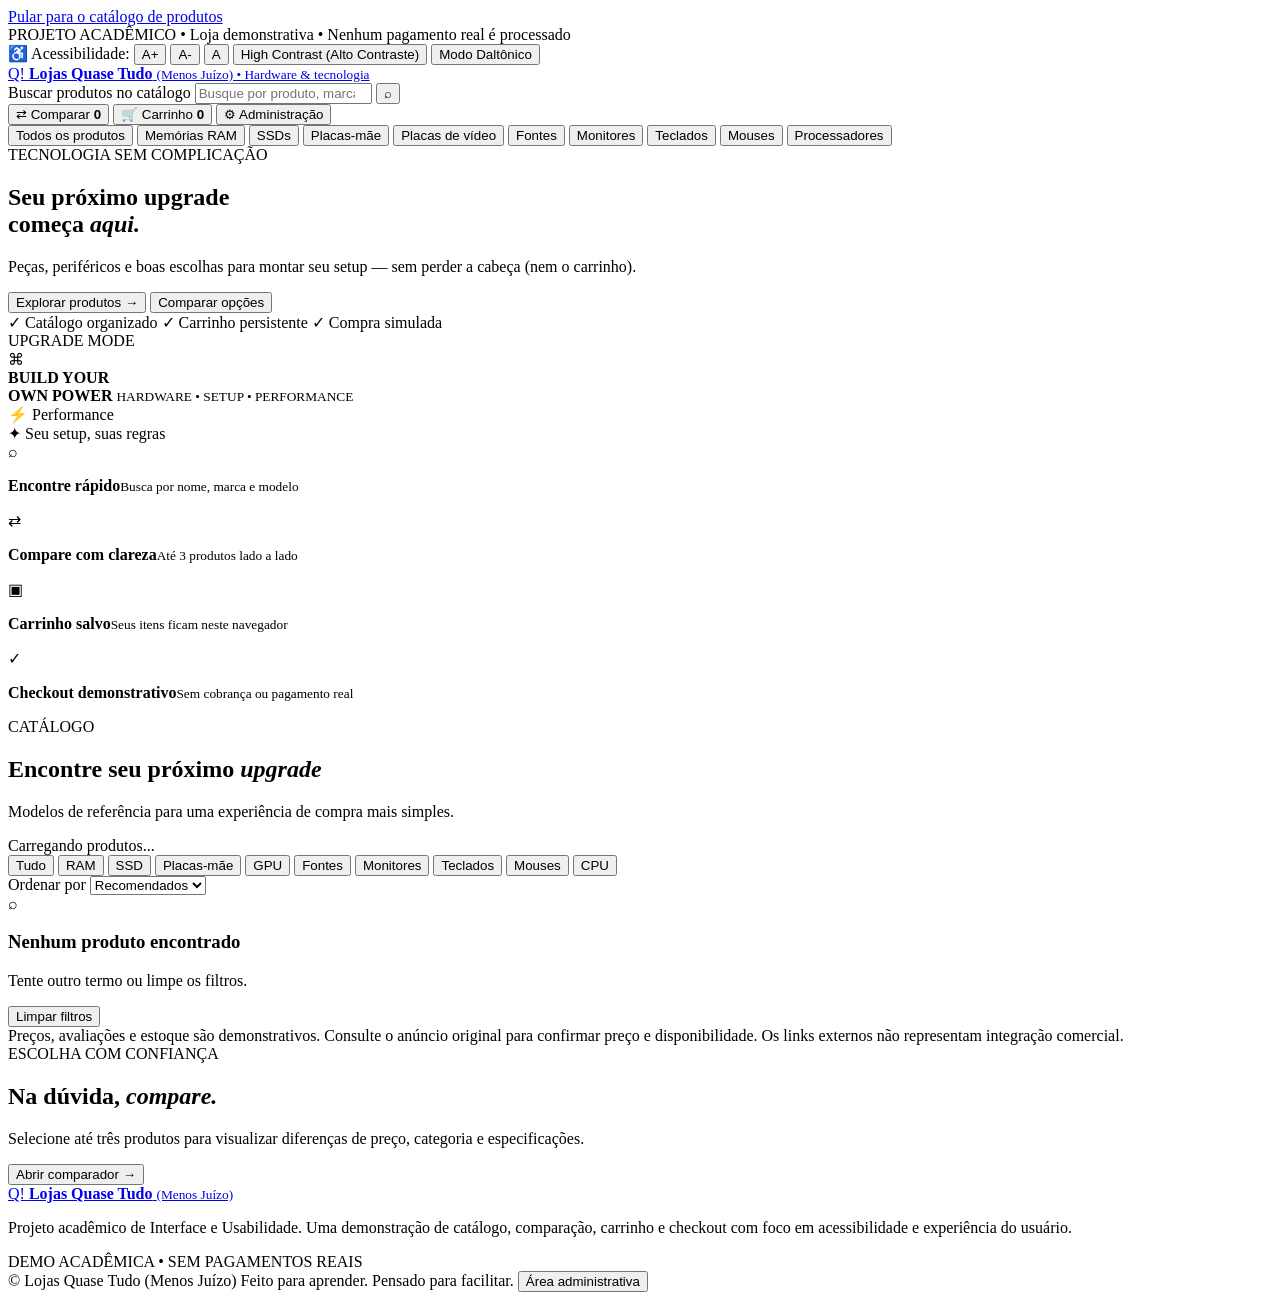
==== index.html @ 1f6689ed "Rename gemini-code-1793644669433.html to index.html" ====
<!DOCTYPE html>
<html lang="pt-BR">
<head>
  <meta charset="UTF-8">
  <meta name="viewport" content="width=device-width, initial-scale=1.0">
  <meta name="description" content="Loja acadêmica demonstrativa de componentes e acessórios de informática voltada para acessibilidade e usabilidade.">
  <title>Lojas Quase Tudo (Menos Juízo) — Hardware & Tecnologia</title>
  <link rel="stylesheet" href="style.css">
  <script src="script.js" defer></script>
</head>
<body>

  <!-- Atalho para navegação por teclado (WCAG 2.4.1) -->
  <a href="#catalogo" class="skip-link">Pular para o catálogo de produtos</a>

  <!-- Barra do Projeto Acadêmico -->
  <div class="notice-bar" role="region" aria-label="Aviso de projeto acadêmico">
    PROJETO ACADÊMICO • Loja demonstrativa • Nenhum pagamento real é processado
  </div>

  <!-- Painel/Barra de Ferramentas de Acessibilidade -->
  <aside class="accessibility-toolbar" aria-label="Ferramentas de Acessibilidade">
    <div class="a11y-container">
      <span class="a11y-title">♿ Acessibilidade:</span>
      <button type="button" id="btnIncreaseText" aria-label="Aumentar tamanho do texto">A+</button>
      <button type="button" id="btnDecreaseText" aria-label="Diminuir tamanho do texto">A-</button>
      <button type="button" id="btnResetText" aria-label="Restaurar tamanho do texto padrão">A</button>
      <button type="button" id="btnHighContrast" aria-pressed="false">High Contrast (Alto Contraste)</button>
      <button type="button" id="btnColorblind" aria-pressed="false">Modo Daltônico</button>
    </div>
  </aside>

  <!-- Cabeçalho Principal -->
  <header class="site-header">
    <a class="brand" href="#inicio" aria-label="Lojas Quase Tudo, página inicial">
      <span class="brand-mark" aria-hidden="true">Q!</span>
      <span class="brand-copy">
        <strong>Lojas Quase Tudo</strong>
        <small>(Menos Juízo) • Hardware & tecnologia</small>
      </span>
    </a>

    <!-- Formulário de Busca -->
    <form class="search-form" id="searchForm" role="search">
      <label class="sr-only" for="searchInput">Buscar produtos no catálogo</label>
      <input id="searchInput" type="search" placeholder="Busque por produto, marca ou modelo..." autocomplete="off">
      <button type="submit" aria-label="Realizar busca">
        <span aria-hidden="true">⌕</span>
      </button>
    </form>

    <!-- Ações Rápidas do Cabeçalho -->
    <div class="header-actions">
      <button class="header-link" id="compareOpen" type="button" aria-label="Abrir comparação de produtos">
        <span aria-hidden="true">⇄</span> 
        <span>Comparar</span>
        <b id="compareCount" aria-live="polite">0</b>
      </button>
      
      <button class="cart-open" id="cartOpen" type="button" aria-label="Abrir carrinho de compras">
        <span aria-hidden="true">🛒</span> 
        <span>Carrinho</span>
        <b id="cartCount" aria-live="polite">0</b>
      </button>

      <button class="admin-open" id="adminOpen" type="button" aria-label="Abrir painel de administração">
        <span aria-hidden="true">⚙</span> <span>Administração</span>
      </button>
    </div>
  </header>

  <!-- Navegação por Categorias -->
  <nav class="category-nav" aria-label="Categorias de produtos">
    <button class="nav-category active" data-category="Todas" aria-current="page">Todos os produtos</button>
    <button class="nav-category" data-category="Memórias RAM">Memórias RAM</button>
    <button class="nav-category" data-category="SSDs">SSDs</button>
    <button class="nav-category" data-category="Placas-mãe">Placas-mãe</button>
    <button class="nav-category" data-category="Placas de vídeo">Placas de vídeo</button>
    <button class="nav-category" data-category="Fontes">Fontes</button>
    <button class="nav-category" data-category="Monitores">Monitores</button>
    <button class="nav-category" data-category="Teclados">Teclados</button>
    <button class="nav-category" data-category="Mouses">Mouses</button>
    <button class="nav-category" data-category="Processadores">Processadores</button>
  </nav>

  <!-- Conteúdo Principal -->
  <main id="inicio">
    <section class="hero" aria-labelledby="heroTitle">
      <div class="hero-copy">
        <span class="eyebrow">TECNOLOGIA SEM COMPLICAÇÃO</span>
        <h1 id="heroTitle">Seu próximo upgrade<br>começa <em>aqui.</em></h1>
        <p>Peças, periféricos e boas escolhas para montar seu setup — sem perder a cabeça (nem o carrinho).</p>
        <div class="hero-buttons">
          <button class="button primary" id="shopNow">Explorar produtos <span aria-hidden="true">→</span></button>
          <button class="button ghost" id="heroCompare">Comparar opções</button>
        </div>
        <div class="hero-trust">
          <span>✓ Catálogo organizado</span>
          <span>✓ Carrinho persistente</span>
          <span>✓ Compra simulada</span>
        </div>
      </div>
      <div class="hero-art" aria-hidden="true">
        <div class="orb orb-one"></div>
        <div class="orb orb-two"></div>
        <div class="chip-card">
          <span class="chip-label">UPGRADE MODE</span>
          <div class="chip-symbol">⌘</div>
          <strong>BUILD YOUR<br>OWN POWER</strong>
          <small>HARDWARE • SETUP • PERFORMANCE</small>
        </div>
        <div class="floating-tag tag-top">⚡ Performance</div>
        <div class="floating-tag tag-bottom">✦ Seu setup, suas regras</div>
      </div>
    </section>

    <section class="benefits" aria-label="Benefícios da loja">
      <div>
        <span class="benefit-icon" aria-hidden="true">⌕</span>
        <p><strong>Encontre rápido</strong><small>Busca por nome, marca e modelo</small></p>
      </div>
      <div>
        <span class="benefit-icon" aria-hidden="true">⇄</span>
        <p><strong>Compare com clareza</strong><small>Até 3 produtos lado a lado</small></p>
      </div>
      <div>
        <span class="benefit-icon" aria-hidden="true">▣</span>
        <p><strong>Carrinho salvo</strong><small>Seus itens ficam neste navegador</small></p>
      </div>
      <div>
        <span class="benefit-icon" aria-hidden="true">✓</span>
        <p><strong>Checkout demonstrativo</strong><small>Sem cobrança ou pagamento real</small></p>
      </div>
    </section>

    <section class="shop-section" id="catalogo" aria-labelledby="catalogTitle">
      <div class="section-heading">
        <div>
          <span class="eyebrow">CATÁLOGO</span>
          <h2 id="catalogTitle">Encontre seu próximo <em>upgrade</em></h2>
          <p>Modelos de referência para uma experiência de compra mais simples.</p>
        </div>
        <div class="result-count" id="resultCount" aria-live="polite">Carregando produtos...</div>
      </div>

      <div class="shop-tools">
        <div class="filter-chips" id="filterChips" role="toolbar" aria-label="Filtros rápidos de categoria">
          <button class="filter-chip active" data-category="Todas">Tudo</button>
          <button class="filter-chip" data-category="Memórias RAM">RAM</button>
          <button class="filter-chip" data-category="SSDs">SSD</button>
          <button class="filter-chip" data-category="Placas-mãe">Placas-mãe</button>
          <button class="filter-chip" data-category="Placas de vídeo">GPU</button>
          <button class="filter-chip" data-category="Fontes">Fontes</button>
          <button class="filter-chip" data-category="Monitores">Monitores</button>
          <button class="filter-chip" data-category="Teclados">Teclados</button>
          <button class="filter-chip" data-category="Mouses">Mouses</button>
          <button class="filter-chip" data-category="Processadores">CPU</button>
        </div>

        <div class="sort-wrap">
          <label for="sortSelect">Ordenar por</label>
          <select id="sortSelect">
            <option value="featured">Recomendados</option>
            <option value="price-asc">Menor preço</option>
            <option value="price-desc">Maior preço</option>
            <option value="name-asc">Nome A–Z</option>
          </select>
        </div>
      </div>

      <div class="active-filter-line" id="activeFilterLine" aria-live="polite"></div>
      <div class="product-grid" id="productGrid" aria-label="Lista de produtos"></div>

      <div class="empty-state hidden" id="emptyState" aria-live="polite">
        <span aria-hidden="true">⌕</span>
        <h3>Nenhum produto encontrado</h3>
        <p>Tente outro termo ou limpe os filtros.</p>
        <button class="button primary" id="clearFilters">Limpar filtros</button>
      </div>

      <div class="catalog-note" role="note">
        Preços, avaliações e estoque são demonstrativos. Consulte o anúncio original para confirmar preço e disponibilidade. Os links externos não representam integração comercial.
      </div>
    </section>

    <section class="compare-strip" aria-labelledby="compareStripTitle">
      <div>
        <span class="eyebrow">ESCOLHA COM CONFIANÇA</span>
        <h2 id="compareStripTitle">Na dúvida, <em>compare.</em></h2>
        <p>Selecione até três produtos para visualizar diferenças de preço, categoria e especificações.</p>
      </div>
      <button class="button light" id="compareOpenBottom">Abrir comparador <span aria-hidden="true">→</span></button>
    </section>
  </main>

  <!-- Rodapé -->
  <footer class="site-footer">
    <div class="footer-main">
      <a class="brand footer-brand" href="#inicio" aria-label="Voltar ao início">
        <span class="brand-mark" aria-hidden="true">Q!</span>
        <span class="brand-copy">
          <strong>Lojas Quase Tudo</strong>
          <small>(Menos Juízo)</small>
        </span>
      </a>
      <p>Projeto acadêmico de Interface e Usabilidade. Uma demonstração de catálogo, comparação, carrinho e checkout com foco em acessibilidade e experiência do usuário.</p>
      <div class="footer-pill">DEMO ACADÊMICA • SEM PAGAMENTOS REAIS</div>
    </div>
    <div class="footer-bottom">
      <span>© <span id="year"></span> Lojas Quase Tudo (Menos Juízo)</span>
      <span>Feito para aprender. Pensado para facilitar.</span>
      <button id="footerAdmin" type="button">Área administrativa</button>
    </div>
  </footer>

  <!-- Modal / Drawer: Carrinho de Compras -->
  <div class="overlay" id="overlay" hidden></div>
  <aside class="drawer" id="cartDrawer" aria-labelledby="cartTitle" aria-modal="true" role="dialog" hidden>
    <div class="drawer-head">
      <div>
        <span class="eyebrow">SEU PEDIDO</span>
        <h2 id="cartTitle">Meu carrinho <span id="cartTitleCount">(0)</span></h2>
      </div>
      <button class="icon-button" data-close aria-label="Fechar carrinho">×</button>
    </div>
    <div class="drawer-body" id="cartItems" tabindex="0"></div>
    <div class="cart-coupon">
      <label for="couponInput">Cupom de desconto</label>
      <div class="coupon-row">
        <input id="couponInput" placeholder="Digite seu cupom" autocomplete="off">
        <button id="applyCoupon" class="button outline" type="button">Aplicar</button>
      </div>
      <p id="couponMessage" class="field-message" aria-live="polite"></p>
    </div>
    <div class="cart-summary" id="cartSummary"></div>
    <button class="button primary checkout-start" id="checkoutStart" type="button">Continuar para entrega <span aria-hidden="true">→</span></button>
    <p class="secure-note">🔒 Checkout acadêmico simulado. Nenhuma cobrança será feita.</p>
  </aside>

  <!-- Modais Diversos -->
  <section class="modal" id="productModal" role="dialog" aria-modal="true" aria-labelledby="productModalTitle" hidden>
    <div class="modal-head">
      <span class="eyebrow" id="productModalTitle">DETALHES DO PRODUTO</span>
      <button class="icon-button" data-close aria-label="Fechar modal de produto">×</button>
    </div>
    <div id="productModalContent"></div>
  </section>

  <section class="modal compare-modal" id="compareModal" role="dialog" aria-modal="true" aria-labelledby="compareTitle" hidden>
    <div class="modal-head">
      <div>
        <span class="eyebrow">DECISÃO INTELIGENTE</span>
        <h2 id="compareTitle">Comparar produtos</h2>
      </div>
      <button class="icon-button" data-close aria-label="Fechar comparador">×</button>
    </div>
    <div id="compareContent"></div>
  </section>

  <!-- Modal: Checkout -->
  <section class="modal checkout-modal" id="checkoutModal" role="dialog" aria-modal="true" aria-labelledby="checkoutTitle" hidden>
    <div class="modal-head">
      <div>
        <span class="eyebrow">ÚLTIMO PASSO</span>
        <h2 id="checkoutTitle">Finalizar pedido</h2>
        <p>Preencha os dados para gerar um pedido demonstrativo.</p>
      </div>
      <button class="icon-button" data-close aria-label="Fechar checkout">×</button>
    </div>
    <div class="simulation-alert" role="alert">
      <span aria-hidden="true">ℹ️</span> 
      <div>
        <strong>Simulação acadêmica</strong>
        <p>Não informe dados bancários reais. Cartão, PIX e boleto são apenas opções ilustrativas; não haverá cobrança.</p>
      </div>
    </div>
    <form id="checkoutForm" novalidate>
      <div class="form-grid">
        <div class="field full">
          <label for="customerName">Nome completo *</label>
          <input id="customerName" name="customerName" required minlength="3" autocomplete="name">
          <small class="field-error" data-error="customerName" aria-live="polite"></small>
        </div>
        <div class="field">
          <label for="customerEmail">E-mail *</label>
          <input id="customerEmail" name="customerEmail" type="email" required autocomplete="email">
          <small class="field-error" data-error="customerEmail" aria-live="polite"></small>
        </div>
        <div class="field">
          <label for="customerPhone">Telefone (opcional)</label>
          <input id="customerPhone" name="customerPhone" type="tel" autocomplete="tel" placeholder="(00) 00000-0000">
        </div>
        <div class="field full">
          <label for="customerAddress">Endereço de entrega *</label>
          <input id="customerAddress" name="customerAddress" required minlength="5" autocomplete="street-address" placeholder="Rua, número, bairro e cidade">
          <small class="field-error" data-error="customerAddress" aria-live="polite"></small>
        </div>
        <div class="field">
          <label for="customerCep">CEP (opcional)</label>
          <input id="customerCep" name="customerCep" inputmode="numeric" placeholder="00000-000">
        </div>
        <div class="field">
          <label for="paymentMethod">Forma demonstrativa *</label>
          <select id="paymentMethod" name="paymentMethod" required>
            <option value="PIX simulado">PIX simulado</option>
            <option value="Cartão de teste">Cartão de teste (sem número de cartão)</option>
            <option value="Boleto demonstrativo">Boleto demonstrativo</option>
          </select>
        </div>
      </div>
      <div class="checkout-review" id="checkoutReview"></div>
      <p class="form-global-error" id="checkoutGlobalError" aria-live="polite"></p>
      <div class="form-actions">
        <button class="button outline" type="button" id="backToCart">Voltar ao carrinho</button>
        <button class="button primary" type="submit" id="confirmOrder">Confirmar pedido simulado <span aria-hidden="true">→</span></button>
      </div>
    </form>
  </section>

  <!-- Modais Sucesso e Admin -->
  <section class="modal success-modal" id="successModal" role="dialog" aria-modal="true" aria-labelledby="successTitle" hidden>
    <div id="successContent"></div>
  </section>

  <section class="modal admin-modal" id="adminModal" role="dialog" aria-modal="true" aria-labelledby="adminTitle" hidden>
    <div class="modal-head">
      <div>
        <span class="eyebrow">FERRAMENTAS DA DEMONSTRAÇÃO</span>
        <h2 id="adminTitle">Painel administrativo</h2>
      </div>
      <button class="icon-button" data-close aria-label="Fechar painel administrativo">×</button>
    </div>
    <div id="adminLogin">
      <div class="simulation-alert" role="alert">
        <span aria-hidden="true">⚠️</span> 
        <div>
          <strong>Acesso demonstrativo</strong>
          <p>Esta senha é pública no código e não protege dados em um servidor.</p>
        </div>
      </div>
      <form id="adminLoginForm">
        <div class="field">
          <label for="adminPassword">Senha demonstrativa</label>
          <input id="adminPassword" type="password" autocomplete="off" required>
          <small class="field-error" id="adminLoginError" aria-live="polite"></small>
        </div>
        <button class="button primary" type="submit">Entrar no painel</button>
        <p class="muted">Senha para a apresentação: <code>admin123</code></p>
      </form>
    </div>
    <div id="adminDashboard" hidden>
      <div class="admin-tabs" role="tablist">
        <button class="admin-tab active" data-admin-tab="products" role="tab" aria-selected="true">Produtos e estoque</button>
        <button class="admin-tab" data-admin-tab="orders" role="tab" aria-selected="false">Pedidos</button>
        <button class="admin-tab" data-admin-tab="editor" role="tab" aria-selected="false">Cadastrar produto</button>
      </div>
      <div id="adminProducts" class="admin-pane" role="tabpanel"></div>
      <div id="adminOrders" class="admin-pane" role="tabpanel" hidden></div>
      <div id="adminEditor" class="admin-pane" role="tabpanel" hidden>
        <form id="productForm">
          <input type="hidden" id="editProductId">
          <div class="form-grid">
            <div class="field full">
              <label for="editName">Nome do produto *</label>
              <input id="editName" required minlength="3">
            </div>
            <div class="field">
              <label for="editCategory">Categoria *</label>
              <select id="editCategory" required></select>
            </div>
            <div class="field">
              <label for="editPrice">Preço (R$) *</label>
              <input id="editPrice" type="number" min="0.01" step="0.01" required>
            </div>
            <div class="field">
              <label for="editStock">Estoque *</label>
              <input id="editStock" type="number" min="0" step="1" required>
            </div>
            <div class="field">
              <label for="editBrand">Marca</label>
              <input id="editBrand">
            </div>
            <div class="field full">
              <label for="editImage">URL da imagem (opcional)</label>
              <input id="editImage" type="url" placeholder="https://...">
            </div>
            <div class="field full">
              <label for="editDescription">Descrição *</label>
              <textarea id="editDescription" required rows="3"></textarea>
            </div>
            <div class="field full">
              <label for="editSpecs">Especificações (separadas por vírgula)</label>
              <input id="editSpecs" placeholder="Ex.: DDR4, 16 GB, 3200 MHz">
            </div>
            <div class="field full">
              <label for="editStoreUrl">Link do anúncio original (opcional)</label>
              <input id="editStoreUrl" type="url" placeholder="https://...">
            </div>
          </div>
          <p class="field-error" id="productFormError" aria-live="polite"></p>
          <div class="form-actions">
            <button type="button" class="button outline" id="cancelProductEdit">Limpar</button>
            <button type="submit" class="button primary">Salvar produto</button>
          </div>
        </form>
      </div>
      <div class="admin-footer-actions">
        <button id="resetDemo" class="button danger-outline" type="button">Restaurar dados demonstrativos</button>
        <button id="adminLogout" class="button outline" type="button">Sair do painel</button>
      </div>
    </div>
  </section>

  <!-- Região para mensagens flutuantes (Toasts) -->
  <div class="toast-region" id="toastRegion" aria-live="polite" aria-atomic="true"></div>

</body>
</html>
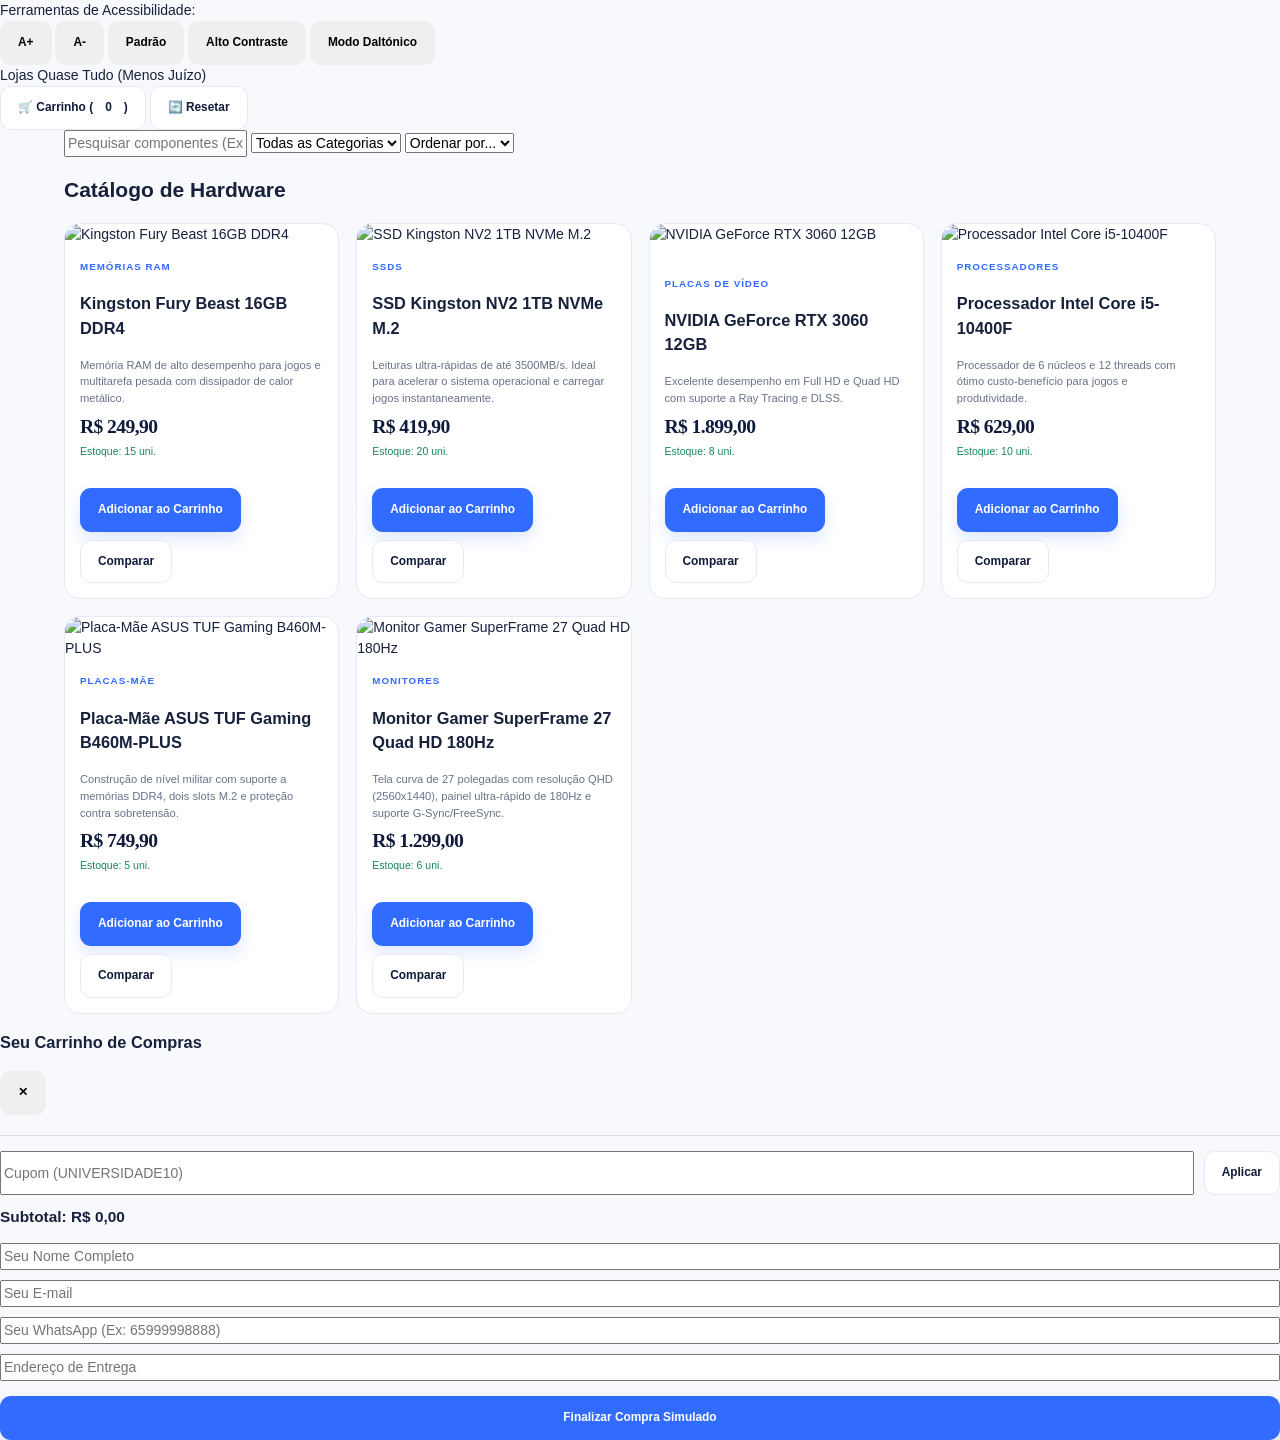
==== commit 23c154ff: "Update index.html" ====
--- a/index.html
+++ b/index.html
@@ -3,416 +3,117 @@
 <head>
   <meta charset="UTF-8">
   <meta name="viewport" content="width=device-width, initial-scale=1.0">
-  <meta name="description" content="Loja acadêmica demonstrativa de componentes e acessórios de informática voltada para acessibilidade e usabilidade.">
-  <title>Lojas Quase Tudo (Menos Juízo) — Hardware & Tecnologia</title>
+  <title>Lojas Quase Tudo - E-commerce de Hardware</title>
   <link rel="stylesheet" href="style.css">
-  <script src="script.js" defer></script>
 </head>
 <body>
 
-  <!-- Atalho para navegação por teclado (WCAG 2.4.1) -->
-  <a href="#catalogo" class="skip-link">Pular para o catálogo de produtos</a>
-
-  <!-- Barra do Projeto Acadêmico -->
-  <div class="notice-bar" role="region" aria-label="Aviso de projeto acadêmico">
-    PROJETO ACADÊMICO • Loja demonstrativa • Nenhum pagamento real é processado
-  </div>
-
-  <!-- Painel/Barra de Ferramentas de Acessibilidade -->
-  <aside class="accessibility-toolbar" aria-label="Ferramentas de Acessibilidade">
-    <div class="a11y-container">
-      <span class="a11y-title">♿ Acessibilidade:</span>
-      <button type="button" id="btnIncreaseText" aria-label="Aumentar tamanho do texto">A+</button>
-      <button type="button" id="btnDecreaseText" aria-label="Diminuir tamanho do texto">A-</button>
-      <button type="button" id="btnResetText" aria-label="Restaurar tamanho do texto padrão">A</button>
-      <button type="button" id="btnHighContrast" aria-pressed="false">High Contrast (Alto Contraste)</button>
-      <button type="button" id="btnColorblind" aria-pressed="false">Modo Daltônico</button>
-    </div>
-  </aside>
-
-  <!-- Cabeçalho Principal -->
-  <header class="site-header">
-    <a class="brand" href="#inicio" aria-label="Lojas Quase Tudo, página inicial">
-      <span class="brand-mark" aria-hidden="true">Q!</span>
-      <span class="brand-copy">
-        <strong>Lojas Quase Tudo</strong>
-        <small>(Menos Juízo) • Hardware & tecnologia</small>
-      </span>
-    </a>
-
-    <!-- Formulário de Busca -->
-    <form class="search-form" id="searchForm" role="search">
-      <label class="sr-only" for="searchInput">Buscar produtos no catálogo</label>
-      <input id="searchInput" type="search" placeholder="Busque por produto, marca ou modelo..." autocomplete="off">
-      <button type="submit" aria-label="Realizar busca">
-        <span aria-hidden="true">⌕</span>
-      </button>
-    </form>
-
-    <!-- Ações Rápidas do Cabeçalho -->
-    <div class="header-actions">
-      <button class="header-link" id="compareOpen" type="button" aria-label="Abrir comparação de produtos">
-        <span aria-hidden="true">⇄</span> 
-        <span>Comparar</span>
-        <b id="compareCount" aria-live="polite">0</b>
-      </button>
-      
-      <button class="cart-open" id="cartOpen" type="button" aria-label="Abrir carrinho de compras">
-        <span aria-hidden="true">🛒</span> 
-        <span>Carrinho</span>
-        <b id="cartCount" aria-live="polite">0</b>
-      </button>
-
-      <button class="admin-open" id="adminOpen" type="button" aria-label="Abrir painel de administração">
-        <span aria-hidden="true">⚙</span> <span>Administração</span>
-      </button>
+  <!-- BARRA DE ACESSIBILIDADE -->
+  <header class="accessibility-bar">
+    <div class="container accessibility-content">
+      <span>Ferramentas de Acessibilidade:</span>
+      <div class="accessibility-buttons">
+        <button id="btnFontIncrease" class="button small" aria-label="Aumentar Fonte">A+</button>
+        <button id="btnFontDecrease" class="button small" aria-label="Diminuir Fonte">A-</button>
+        <button id="btnFontReset" class="button small" aria-label="Restaurar Fonte">Padrão</button>
+        <button id="btnContrast" class="button small">Alto Contraste</button>
+        <button id="btnColorblind" class="button small">Modo Daltónico</button>
+      </div>
     </div>
   </header>
 
-  <!-- Navegação por Categorias -->
-  <nav class="category-nav" aria-label="Categorias de produtos">
-    <button class="nav-category active" data-category="Todas" aria-current="page">Todos os produtos</button>
-    <button class="nav-category" data-category="Memórias RAM">Memórias RAM</button>
-    <button class="nav-category" data-category="SSDs">SSDs</button>
-    <button class="nav-category" data-category="Placas-mãe">Placas-mãe</button>
-    <button class="nav-category" data-category="Placas de vídeo">Placas de vídeo</button>
-    <button class="nav-category" data-category="Fontes">Fontes</button>
-    <button class="nav-category" data-category="Monitores">Monitores</button>
-    <button class="nav-category" data-category="Teclados">Teclados</button>
-    <button class="nav-category" data-category="Mouses">Mouses</button>
-    <button class="nav-category" data-category="Processadores">Processadores</button>
+  <!-- NAVBAR PRINCIPAL -->
+  <nav class="navbar">
+    <div class="container nav-container">
+      <a href="#" class="logo">Lojas Quase Tudo (Menos Juízo)</a>
+      <div class="nav-actions">
+        <button class="button outline" onclick="LQT.openCart()">
+          🛒 Carrinho (<span id="cartBadge">0</span>)
+        </button>
+        <button class="button outline" onclick="LQT.resetDemo()" title="Restaurar dados originais">
+          🔄 Resetar
+        </button>
+      </div>
+    </div>
   </nav>
 
-  <!-- Conteúdo Principal -->
-  <main id="inicio">
-    <section class="hero" aria-labelledby="heroTitle">
-      <div class="hero-copy">
-        <span class="eyebrow">TECNOLOGIA SEM COMPLICAÇÃO</span>
-        <h1 id="heroTitle">Seu próximo upgrade<br>começa <em>aqui.</em></h1>
-        <p>Peças, periféricos e boas escolhas para montar seu setup — sem perder a cabeça (nem o carrinho).</p>
-        <div class="hero-buttons">
-          <button class="button primary" id="shopNow">Explorar produtos <span aria-hidden="true">→</span></button>
-          <button class="button ghost" id="heroCompare">Comparar opções</button>
-        </div>
-        <div class="hero-trust">
-          <span>✓ Catálogo organizado</span>
-          <span>✓ Carrinho persistente</span>
-          <span>✓ Compra simulada</span>
-        </div>
-      </div>
-      <div class="hero-art" aria-hidden="true">
-        <div class="orb orb-one"></div>
-        <div class="orb orb-two"></div>
-        <div class="chip-card">
-          <span class="chip-label">UPGRADE MODE</span>
-          <div class="chip-symbol">⌘</div>
-          <strong>BUILD YOUR<br>OWN POWER</strong>
-          <small>HARDWARE • SETUP • PERFORMANCE</small>
-        </div>
-        <div class="floating-tag tag-top">⚡ Performance</div>
-        <div class="floating-tag tag-bottom">✦ Seu setup, suas regras</div>
+  <!-- CONTEÚDO PRINCIPAL -->
+  <main class="container main-content">
+    
+    <!-- BARRA DE FILTROS E BUSCA -->
+    <section class="filters-section">
+      <input type="text" id="searchInput" placeholder="Pesquisar componentes (Ex: Memória, SSD, Placa)..." class="search-input">
+      
+      <select id="categoryFilter" class="select-input">
+        <option value="">Todas as Categorias</option>
+        <option value="Memórias RAM">Memórias RAM</option>
+        <option value="SSDs">SSDs</option>
+        <option value="Placas de Vídeo">Placas de Vídeo</option>
+        <option value="Processadores">Processadores</option>
+        <option value="Placas-Mãe">Placas-Mãe</option>
+        <option value="Monitores">Monitores</option>
+      </select>
+
+      <select id="sortFilter" class="select-input">
+        <option value="">Ordenar por...</option>
+        <option value="low">Menor Preço</option>
+        <option value="high">Maior Preço</option>
+        <option value="name">Nome (A-Z)</option>
+      </select>
+    </section>
+
+    <!-- CATÁLOGO DE PRODUTOS -->
+    <section>
+      <h2>Catálogo de Hardware</h2>
+      <div id="productGrid" class="product-grid">
+        <!-- O script.js injeta os produtos aqui dinamicamente -->
       </div>
     </section>
 
-    <section class="benefits" aria-label="Benefícios da loja">
-      <div>
-        <span class="benefit-icon" aria-hidden="true">⌕</span>
-        <p><strong>Encontre rápido</strong><small>Busca por nome, marca e modelo</small></p>
-      </div>
-      <div>
-        <span class="benefit-icon" aria-hidden="true">⇄</span>
-        <p><strong>Compare com clareza</strong><small>Até 3 produtos lado a lado</small></p>
-      </div>
-      <div>
-        <span class="benefit-icon" aria-hidden="true">▣</span>
-        <p><strong>Carrinho salvo</strong><small>Seus itens ficam neste navegador</small></p>
-      </div>
-      <div>
-        <span class="benefit-icon" aria-hidden="true">✓</span>
-        <p><strong>Checkout demonstrativo</strong><small>Sem cobrança ou pagamento real</small></p>
-      </div>
-    </section>
-
-    <section class="shop-section" id="catalogo" aria-labelledby="catalogTitle">
-      <div class="section-heading">
-        <div>
-          <span class="eyebrow">CATÁLOGO</span>
-          <h2 id="catalogTitle">Encontre seu próximo <em>upgrade</em></h2>
-          <p>Modelos de referência para uma experiência de compra mais simples.</p>
-        </div>
-        <div class="result-count" id="resultCount" aria-live="polite">Carregando produtos...</div>
-      </div>
-
-      <div class="shop-tools">
-        <div class="filter-chips" id="filterChips" role="toolbar" aria-label="Filtros rápidos de categoria">
-          <button class="filter-chip active" data-category="Todas">Tudo</button>
-          <button class="filter-chip" data-category="Memórias RAM">RAM</button>
-          <button class="filter-chip" data-category="SSDs">SSD</button>
-          <button class="filter-chip" data-category="Placas-mãe">Placas-mãe</button>
-          <button class="filter-chip" data-category="Placas de vídeo">GPU</button>
-          <button class="filter-chip" data-category="Fontes">Fontes</button>
-          <button class="filter-chip" data-category="Monitores">Monitores</button>
-          <button class="filter-chip" data-category="Teclados">Teclados</button>
-          <button class="filter-chip" data-category="Mouses">Mouses</button>
-          <button class="filter-chip" data-category="Processadores">CPU</button>
-        </div>
-
-        <div class="sort-wrap">
-          <label for="sortSelect">Ordenar por</label>
-          <select id="sortSelect">
-            <option value="featured">Recomendados</option>
-            <option value="price-asc">Menor preço</option>
-            <option value="price-desc">Maior preço</option>
-            <option value="name-asc">Nome A–Z</option>
-          </select>
-        </div>
-      </div>
-
-      <div class="active-filter-line" id="activeFilterLine" aria-live="polite"></div>
-      <div class="product-grid" id="productGrid" aria-label="Lista de produtos"></div>
-
-      <div class="empty-state hidden" id="emptyState" aria-live="polite">
-        <span aria-hidden="true">⌕</span>
-        <h3>Nenhum produto encontrado</h3>
-        <p>Tente outro termo ou limpe os filtros.</p>
-        <button class="button primary" id="clearFilters">Limpar filtros</button>
-      </div>
-
-      <div class="catalog-note" role="note">
-        Preços, avaliações e estoque são demonstrativos. Consulte o anúncio original para confirmar preço e disponibilidade. Os links externos não representam integração comercial.
-      </div>
-    </section>
-
-    <section class="compare-strip" aria-labelledby="compareStripTitle">
-      <div>
-        <span class="eyebrow">ESCOLHA COM CONFIANÇA</span>
-        <h2 id="compareStripTitle">Na dúvida, <em>compare.</em></h2>
-        <p>Selecione até três produtos para visualizar diferenças de preço, categoria e especificações.</p>
-      </div>
-      <button class="button light" id="compareOpenBottom">Abrir comparador <span aria-hidden="true">→</span></button>
-    </section>
   </main>
 
-  <!-- Rodapé -->
-  <footer class="site-footer">
-    <div class="footer-main">
-      <a class="brand footer-brand" href="#inicio" aria-label="Voltar ao início">
-        <span class="brand-mark" aria-hidden="true">Q!</span>
-        <span class="brand-copy">
-          <strong>Lojas Quase Tudo</strong>
-          <small>(Menos Juízo)</small>
-        </span>
-      </a>
-      <p>Projeto acadêmico de Interface e Usabilidade. Uma demonstração de catálogo, comparação, carrinho e checkout com foco em acessibilidade e experiência do usuário.</p>
-      <div class="footer-pill">DEMO ACADÊMICA • SEM PAGAMENTOS REAIS</div>
-    </div>
-    <div class="footer-bottom">
-      <span>© <span id="year"></span> Lojas Quase Tudo (Menos Juízo)</span>
-      <span>Feito para aprender. Pensado para facilitar.</span>
-      <button id="footerAdmin" type="button">Área administrativa</button>
-    </div>
-  </footer>
-
-  <!-- Modal / Drawer: Carrinho de Compras -->
-  <div class="overlay" id="overlay" hidden></div>
-  <aside class="drawer" id="cartDrawer" aria-labelledby="cartTitle" aria-modal="true" role="dialog" hidden>
-    <div class="drawer-head">
-      <div>
-        <span class="eyebrow">SEU PEDIDO</span>
-        <h2 id="cartTitle">Meu carrinho <span id="cartTitleCount">(0)</span></h2>
+  <!-- DRAWER DO CARRINHO -->
+  <div id="cartDrawer" class="modal-overlay">
+    <div class="modal-card">
+      <div class="modal-header">
+        <h3>Seu Carrinho de Compras</h3>
+        <button class="button small" onclick="LQT.closeModal('#cartDrawer')">✕</button>
       </div>
-      <button class="icon-button" data-close aria-label="Fechar carrinho">×</button>
-    </div>
-    <div class="drawer-body" id="cartItems" tabindex="0"></div>
-    <div class="cart-coupon">
-      <label for="couponInput">Cupom de desconto</label>
-      <div class="coupon-row">
-        <input id="couponInput" placeholder="Digite seu cupom" autocomplete="off">
-        <button id="applyCoupon" class="button outline" type="button">Aplicar</button>
+      <div id="cartItems" class="modal-body">
+        <!-- Itens do carrinho -->
       </div>
-      <p id="couponMessage" class="field-message" aria-live="polite"></p>
-    </div>
-    <div class="cart-summary" id="cartSummary"></div>
-    <button class="button primary checkout-start" id="checkoutStart" type="button">Continuar para entrega <span aria-hidden="true">→</span></button>
-    <p class="secure-note">🔒 Checkout acadêmico simulado. Nenhuma cobrança será feita.</p>
-  </aside>
-
-  <!-- Modais Diversos -->
-  <section class="modal" id="productModal" role="dialog" aria-modal="true" aria-labelledby="productModalTitle" hidden>
-    <div class="modal-head">
-      <span class="eyebrow" id="productModalTitle">DETALHES DO PRODUTO</span>
-      <button class="icon-button" data-close aria-label="Fechar modal de produto">×</button>
-    </div>
-    <div id="productModalContent"></div>
-  </section>
-
-  <section class="modal compare-modal" id="compareModal" role="dialog" aria-modal="true" aria-labelledby="compareTitle" hidden>
-    <div class="modal-head">
-      <div>
-        <span class="eyebrow">DECISÃO INTELIGENTE</span>
-        <h2 id="compareTitle">Comparar produtos</h2>
-      </div>
-      <button class="icon-button" data-close aria-label="Fechar comparador">×</button>
-    </div>
-    <div id="compareContent"></div>
-  </section>
-
-  <!-- Modal: Checkout -->
-  <section class="modal checkout-modal" id="checkoutModal" role="dialog" aria-modal="true" aria-labelledby="checkoutTitle" hidden>
-    <div class="modal-head">
-      <div>
-        <span class="eyebrow">ÚLTIMO PASSO</span>
-        <h2 id="checkoutTitle">Finalizar pedido</h2>
-        <p>Preencha os dados para gerar um pedido demonstrativo.</p>
-      </div>
-      <button class="icon-button" data-close aria-label="Fechar checkout">×</button>
-    </div>
-    <div class="simulation-alert" role="alert">
-      <span aria-hidden="true">ℹ️</span> 
-      <div>
-        <strong>Simulação acadêmica</strong>
-        <p>Não informe dados bancários reais. Cartão, PIX e boleto são apenas opções ilustrativas; não haverá cobrança.</p>
+      <div class="modal-footer" style="margin-top: 20px; border-top: 1px solid #ddd; padding-top: 15px;">
+        <div style="margin-bottom: 10px; display:flex; gap:10px;">
+          <input type="text" id="couponInput" placeholder="Cupom (UNIVERSIDADE10)" class="search-input" style="flex:1;">
+          <button class="button outline" onclick="LQT.applyCoupon()">Aplicar</button>
+        </div>
+        <div style="font-size: 1.1rem; font-weight: bold; margin-bottom: 15px;">
+          Subtotal: <span id="cartSubtotal">R$ 0,00</span>
+        </div>
+        
+        <!-- FORMULÁRIO DE CHECKOUT -->
+        <form id="checkoutForm" style="display:flex; flex-direction:column; gap:10px;">
+          <input type="text" id="customerName" placeholder="Seu Nome Completo" required class="search-input">
+          <input type="email" id="customerEmail" placeholder="Seu E-mail" required class="search-input">
+          <input type="text" id="customerPhone" placeholder="Seu WhatsApp (Ex: 65999998888)" class="search-input">
+          <input type="text" id="customerAddress" placeholder="Endereço de Entrega" required class="search-input">
+          <button type="submit" class="button primary" style="width:100%; margin-top:5px;">Finalizar Compra Simulado</button>
+        </form>
       </div>
     </div>
-    <form id="checkoutForm" novalidate>
-      <div class="form-grid">
-        <div class="field full">
-          <label for="customerName">Nome completo *</label>
-          <input id="customerName" name="customerName" required minlength="3" autocomplete="name">
-          <small class="field-error" data-error="customerName" aria-live="polite"></small>
-        </div>
-        <div class="field">
-          <label for="customerEmail">E-mail *</label>
-          <input id="customerEmail" name="customerEmail" type="email" required autocomplete="email">
-          <small class="field-error" data-error="customerEmail" aria-live="polite"></small>
-        </div>
-        <div class="field">
-          <label for="customerPhone">Telefone (opcional)</label>
-          <input id="customerPhone" name="customerPhone" type="tel" autocomplete="tel" placeholder="(00) 00000-0000">
-        </div>
-        <div class="field full">
-          <label for="customerAddress">Endereço de entrega *</label>
-          <input id="customerAddress" name="customerAddress" required minlength="5" autocomplete="street-address" placeholder="Rua, número, bairro e cidade">
-          <small class="field-error" data-error="customerAddress" aria-live="polite"></small>
-        </div>
-        <div class="field">
-          <label for="customerCep">CEP (opcional)</label>
-          <input id="customerCep" name="customerCep" inputmode="numeric" placeholder="00000-000">
-        </div>
-        <div class="field">
-          <label for="paymentMethod">Forma demonstrativa *</label>
-          <select id="paymentMethod" name="paymentMethod" required>
-            <option value="PIX simulado">PIX simulado</option>
-            <option value="Cartão de teste">Cartão de teste (sem número de cartão)</option>
-            <option value="Boleto demonstrativo">Boleto demonstrativo</option>
-          </select>
-        </div>
-      </div>
-      <div class="checkout-review" id="checkoutReview"></div>
-      <p class="form-global-error" id="checkoutGlobalError" aria-live="polite"></p>
-      <div class="form-actions">
-        <button class="button outline" type="button" id="backToCart">Voltar ao carrinho</button>
-        <button class="button primary" type="submit" id="confirmOrder">Confirmar pedido simulado <span aria-hidden="true">→</span></button>
-      </div>
-    </form>
-  </section>
+  </div>
 
-  <!-- Modais Sucesso e Admin -->
-  <section class="modal success-modal" id="successModal" role="dialog" aria-modal="true" aria-labelledby="successTitle" hidden>
-    <div id="successContent"></div>
-  </section>
+  <!-- MODAL DE SUCESSO -->
+  <div id="successModal" class="modal-overlay">
+    <div class="modal-card" id="successContent">
+      <!-- Conteúdo injetado via JS -->
+    </div>
+  </div>
 
-  <section class="modal admin-modal" id="adminModal" role="dialog" aria-modal="true" aria-labelledby="adminTitle" hidden>
-    <div class="modal-head">
-      <div>
-        <span class="eyebrow">FERRAMENTAS DA DEMONSTRAÇÃO</span>
-        <h2 id="adminTitle">Painel administrativo</h2>
-      </div>
-      <button class="icon-button" data-close aria-label="Fechar painel administrativo">×</button>
-    </div>
-    <div id="adminLogin">
-      <div class="simulation-alert" role="alert">
-        <span aria-hidden="true">⚠️</span> 
-        <div>
-          <strong>Acesso demonstrativo</strong>
-          <p>Esta senha é pública no código e não protege dados em um servidor.</p>
-        </div>
-      </div>
-      <form id="adminLoginForm">
-        <div class="field">
-          <label for="adminPassword">Senha demonstrativa</label>
-          <input id="adminPassword" type="password" autocomplete="off" required>
-          <small class="field-error" id="adminLoginError" aria-live="polite"></small>
-        </div>
-        <button class="button primary" type="submit">Entrar no painel</button>
-        <p class="muted">Senha para a apresentação: <code>admin123</code></p>
-      </form>
-    </div>
-    <div id="adminDashboard" hidden>
-      <div class="admin-tabs" role="tablist">
-        <button class="admin-tab active" data-admin-tab="products" role="tab" aria-selected="true">Produtos e estoque</button>
-        <button class="admin-tab" data-admin-tab="orders" role="tab" aria-selected="false">Pedidos</button>
-        <button class="admin-tab" data-admin-tab="editor" role="tab" aria-selected="false">Cadastrar produto</button>
-      </div>
-      <div id="adminProducts" class="admin-pane" role="tabpanel"></div>
-      <div id="adminOrders" class="admin-pane" role="tabpanel" hidden></div>
-      <div id="adminEditor" class="admin-pane" role="tabpanel" hidden>
-        <form id="productForm">
-          <input type="hidden" id="editProductId">
-          <div class="form-grid">
-            <div class="field full">
-              <label for="editName">Nome do produto *</label>
-              <input id="editName" required minlength="3">
-            </div>
-            <div class="field">
-              <label for="editCategory">Categoria *</label>
-              <select id="editCategory" required></select>
-            </div>
-            <div class="field">
-              <label for="editPrice">Preço (R$) *</label>
-              <input id="editPrice" type="number" min="0.01" step="0.01" required>
-            </div>
-            <div class="field">
-              <label for="editStock">Estoque *</label>
-              <input id="editStock" type="number" min="0" step="1" required>
-            </div>
-            <div class="field">
-              <label for="editBrand">Marca</label>
-              <input id="editBrand">
-            </div>
-            <div class="field full">
-              <label for="editImage">URL da imagem (opcional)</label>
-              <input id="editImage" type="url" placeholder="https://...">
-            </div>
-            <div class="field full">
-              <label for="editDescription">Descrição *</label>
-              <textarea id="editDescription" required rows="3"></textarea>
-            </div>
-            <div class="field full">
-              <label for="editSpecs">Especificações (separadas por vírgula)</label>
-              <input id="editSpecs" placeholder="Ex.: DDR4, 16 GB, 3200 MHz">
-            </div>
-            <div class="field full">
-              <label for="editStoreUrl">Link do anúncio original (opcional)</label>
-              <input id="editStoreUrl" type="url" placeholder="https://...">
-            </div>
-          </div>
-          <p class="field-error" id="productFormError" aria-live="polite"></p>
-          <div class="form-actions">
-            <button type="button" class="button outline" id="cancelProductEdit">Limpar</button>
-            <button type="submit" class="button primary">Salvar produto</button>
-          </div>
-        </form>
-      </div>
-      <div class="admin-footer-actions">
-        <button id="resetDemo" class="button danger-outline" type="button">Restaurar dados demonstrativos</button>
-        <button id="adminLogout" class="button outline" type="button">Sair do painel</button>
-      </div>
-    </div>
-  </section>
+  <!-- CONTAINER DE TOASTS -->
+  <div id="toastContainer" class="toast-container"></div>
 
-  <!-- Região para mensagens flutuantes (Toasts) -->
-  <div class="toast-region" id="toastRegion" aria-live="polite" aria-atomic="true"></div>
-
+  <!-- SCRIPT PRINCIPAL -->
+  <script src="script.js"></script>
 </body>
 </html>
--- a/style.css
+++ b/style.css
@@ -0,0 +1,1451 @@
+@import url('https://fonts.googleapis.com/css2?family=DM+Sans:wght@400;500;600;700&family=Manrope:wght@400;500;600;700;800&display=swap');
+
+:root {
+  --navy: #101b3c;
+  --navy2: #172956;
+  --blue: #316bff;
+  --blue2: #5c8cff;
+  --pale: #edf3ff;
+  --ink: #17213b;
+  --muted: #68738a;
+  --line: #e4e9f2;
+  --white: #fff;
+  --bg: #f7f9fc;
+  --green: #16875c;
+  --red: #cf3e52;
+  --shadow: 0 16px 45px rgba(22, 39, 78, 0.10);
+  --radius: 18px;
+  --font-scale: 1; /* Suporte para redimensionamento de fonte acessível */
+}
+
+/* ==========================================================================
+   MODO ALTO CONTRASTE (WCAG High Contrast)
+   ========================================================================== */
+body.high-contrast {
+  --bg: #000000;
+  --ink: #ffffff;
+  --navy: #111111;
+  --navy2: #1a1a1a;
+  --pale: #222222;
+  --muted: #dddddd;
+  --line: #ffff00;
+  --white: #000000;
+  --blue: #ffff00;
+  --blue2: #ffff00;
+  --green: #00ff00;
+  --red: #ff3333;
+}
+
+body.high-contrast .site-header,
+body.high-contrast .product-card,
+body.high-contrast .drawer,
+body.high-contrast .modal,
+body.high-contrast .benefits > div,
+body.high-contrast .search-form input,
+body.high-contrast select,
+body.high-contrast input {
+  background: #000000 !important;
+  color: #ffffff !important;
+  border-color: #ffff00 !important;
+}
+
+body.high-contrast button,
+body.high-contrast .button {
+  background: #000000 !important;
+  color: #ffff00 !important;
+  border: 2px solid #ffff00 !important;
+}
+
+body.high-contrast .brand-mark {
+  background: #ffff00 !important;
+  color: #000000 !important;
+}
+
+/* ==========================================================================
+   MODO DALTÔNICO (Deuteranopia / Protanopia Friendly Palette)
+   ========================================================================== */
+body.colorblind-mode {
+  --blue: #0072b2;
+  --green: #009e73;
+  --red: #d55e00;
+  --blue2: #56b4e9;
+}
+
+/* ==========================================================================
+   RESET & NAVEGAÇÃO POR TECLADO
+   ========================================================================== */
+* {
+  box-sizing: border-box;
+}
+
+html {
+  scroll-behavior: smooth;
+  scroll-padding-top: 130px;
+  font-size: calc(14px * var(--font-scale));
+}
+
+body {
+  margin: 0;
+  background: var(--bg);
+  color: var(--ink);
+  font-family: 'DM Sans', Arial, sans-serif;
+  font-size: 1rem;
+  line-height: 1.5;
+}
+
+button, input, select, textarea {
+  font: inherit;
+}
+
+button {
+  cursor: pointer;
+}
+
+/* Foco de teclado visível reforçado (WCAG 2.4.7) */
+button:focus-visible, 
+a:focus-visible, 
+input:focus-visible, 
+select:focus-visible, 
+textarea:focus-visible,
+[tabindex="0"]:focus-visible {
+  outline: 3px solid #ff9900 !important;
+  outline-offset: 3px !important;
+}
+
+a {
+  color: inherit;
+  text-decoration: none;
+}
+
+.sr-only {
+  position: absolute;
+  width: 1px;
+  height: 1px;
+  padding: 0;
+  margin: -1px;
+  overflow: hidden;
+  clip: rect(0, 0, 0, 0);
+  white-space: nowrap;
+  border: 0;
+}
+
+.hidden, [hidden] {
+  display: none !important;
+}
+
+/* Skip Link para navegação por teclado */
+.skip-link {
+  position: absolute;
+  top: -60px;
+  left: 10px;
+  background: #ff9900;
+  color: #000;
+  padding: 10px 15px;
+  font-weight: 800;
+  z-index: 100;
+  border-radius: 8px;
+  transition: top 0.2s ease;
+}
+
+.skip-link:focus {
+  top: 10px;
+}
+
+/* ==========================================================================
+   BARRA DE ACESSIBILIDADE (A11Y TOOLBAR)
+   ========================================================================== */
+.accessibility-toolbar {
+  background: var(--navy2);
+  color: var(--white);
+  padding: 6px 5%;
+  border-bottom: 1px solid rgba(255, 255, 255, 0.1);
+}
+
+.a11y-container {
+  max-width: 1440px;
+  margin: auto;
+  display: flex;
+  align-items: center;
+  gap: 10px;
+  flex-wrap: wrap;
+  font-size: 0.85rem;
+}
+
+.a11y-title {
+  font-weight: 700;
+  margin-right: 5px;
+}
+
+.a11y-container button {
+  background: rgba(255, 255, 255, 0.15);
+  border: 1px solid rgba(255, 255, 255, 0.3);
+  color: var(--white);
+  padding: 4px 10px;
+  border-radius: 6px;
+  font-size: 0.8rem;
+  font-weight: 700;
+  transition: background 0.2s;
+}
+
+.a11y-container button:hover,
+.a11y-container button[aria-pressed="true"] {
+  background: var(--blue);
+  border-color: var(--white);
+}
+
+/* ==========================================================================
+   HEADER & NAVEGAÇÃO
+   ========================================================================== */
+.notice-bar {
+  background: var(--navy);
+  color: #dbe5ff;
+  text-align: center;
+  padding: 8px 12px;
+  font-size: 0.8rem;
+  letter-spacing: .12em;
+  font-weight: 700;
+}
+
+.site-header {
+  max-width: 1440px;
+  margin: auto;
+  min-height: 88px;
+  padding: 18px 5%;
+  display: flex;
+  align-items: center;
+  gap: 28px;
+  background: var(--bg);
+}
+
+.brand {
+  display: flex;
+  align-items: center;
+  gap: 11px;
+  flex-shrink: 0;
+}
+
+.brand-mark {
+  width: 44px;
+  height: 44px;
+  display: grid;
+  place-items: center;
+  background: var(--blue);
+  color: white;
+  border-radius: 13px;
+  font: 800 17px Manrope;
+  box-shadow: 0 7px 17px #316bff3a;
+}
+
+.brand-copy {
+  display: flex;
+  flex-direction: column;
+  gap: 3px;
+}
+
+.brand-copy strong {
+  font: 800 16px Manrope;
+  color: var(--navy);
+  letter-spacing: -.5px;
+}
+
+.brand-copy small {
+  font-size: 0.75rem;
+  color: var(--muted);
+}
+
+.search-form {
+  height: 46px;
+  display: flex;
+  flex: 1;
+  max-width: 560px;
+  background: white;
+  border: 1px solid var(--line);
+  border-radius: 12px;
+  overflow: hidden;
+  box-shadow: 0 3px 12px #17295606;
+}
+
+.search-form input {
+  width: 100%;
+  min-width: 0;
+  border: 0;
+  outline: none;
+  padding: 0 15px;
+  background: transparent;
+}
+
+.search-form button {
+  width: 52px;
+  border: 0;
+  background: var(--blue);
+  color: #fff;
+  font-size: 20px;
+  display: grid;
+  place-items: center;
+}
+
+.header-actions {
+  display: flex;
+  align-items: center;
+  gap: 10px;
+  margin-left: auto;
+}
+
+.header-link, .cart-open, .admin-open {
+  display: flex;
+  align-items: center;
+  gap: 7px;
+  border: 0;
+  background: transparent;
+  color: var(--navy);
+  font-weight: 700;
+  white-space: nowrap;
+}
+
+.header-link b, .cart-open b {
+  background: var(--pale);
+  color: var(--blue);
+  padding: 3px 7px;
+  border-radius: 8px;
+  font-size: 0.8rem;
+}
+
+.cart-open {
+  padding: 11px 14px;
+  border-radius: 11px;
+  background: var(--navy);
+  color: white;
+}
+
+.cart-open b {
+  background: #ffffff26;
+  color: white;
+}
+
+.admin-open {
+  font-size: 0.85rem;
+  color: var(--muted);
+}
+
+.category-nav {
+  display: flex;
+  gap: 7px;
+  overflow-x: auto;
+  padding: 0 5% 16px;
+  max-width: 1440px;
+  margin: auto;
+  scrollbar-width: thin;
+}
+
+.nav-category {
+  border: 1px solid transparent;
+  border-radius: 20px;
+  padding: 9px 13px;
+  background: transparent;
+  color: #65718a;
+  font-size: 0.85rem;
+  font-weight: 700;
+  white-space: nowrap;
+}
+
+.nav-category:hover, .nav-category.active {
+  background: white;
+  border-color: var(--line);
+  color: var(--blue);
+}
+
+/* ==========================================================================
+   MAIN, HERO & BENEFÍCIOS
+   ========================================================================== */
+main {
+  max-width: 1440px;
+  margin: auto;
+  padding: 0 5%;
+}
+
+.hero {
+  min-height: 380px;
+  border-radius: 26px;
+  overflow: hidden;
+  display: grid;
+  grid-template-columns: 1.1fr .9fr;
+  background: linear-gradient(115deg, #111d40, #1b3670);
+  color: white;
+  position: relative;
+}
+
+.hero-copy {
+  padding: 50px 0 42px 6%;
+  z-index: 1;
+}
+
+.eyebrow {
+  display: block;
+  color: var(--blue);
+  font-size: 0.75rem;
+  font-weight: 800;
+  letter-spacing: .17em;
+  margin-bottom: 11px;
+}
+
+.hero .eyebrow {
+  color: #92b3ff;
+}
+
+.hero h1 {
+  font: 800 clamp(34px, 4vw, 54px)/1.08 Manrope;
+  margin: 0;
+  letter-spacing: -2px;
+}
+
+.hero h1 em, .section-heading h2 em, .compare-strip h2 em {
+  font-style: normal;
+  color: #6e9bff;
+}
+
+.hero-copy > p {
+  color: #cbd6f2;
+  max-width: 440px;
+  line-height: 1.7;
+  margin: 18px 0 24px;
+}
+
+.hero-buttons {
+  display: flex;
+  gap: 10px;
+  flex-wrap: wrap;
+}
+
+.button {
+  display: inline-flex;
+  align-items: center;
+  justify-content: center;
+  gap: 12px;
+  border: 1px solid transparent;
+  border-radius: 11px;
+  padding: 12px 17px;
+  font-weight: 700;
+  font-size: 0.85rem;
+  transition: transform .18s, box-shadow .18s, background .18s;
+}
+
+.button:hover {
+  transform: translateY(-1px);
+}
+
+.button.primary {
+  background: var(--blue);
+  color: white;
+  box-shadow: 0 7px 16px #316bff29;
+}
+
+.button.primary:hover {
+  background: #2459e9;
+}
+
+.button.ghost {
+  background: #ffffff12;
+  color: white;
+  border-color: #ffffff30;
+}
+
+.button.outline {
+  background: white;
+  border-color: var(--line);
+  color: var(--navy);
+}
+
+.button.light {
+  background: white;
+  color: var(--navy);
+}
+
+.button.danger-outline {
+  border-color: #f0c5cb;
+  color: var(--red);
+  background: white;
+}
+
+.hero-trust {
+  display: flex;
+  flex-wrap: wrap;
+  gap: 16px;
+  margin-top: 29px;
+  color: #d0daf3;
+  font-size: 0.75rem;
+}
+
+.hero-art {
+  position: relative;
+  min-height: 340px;
+  display: grid;
+  place-items: center;
+  overflow: hidden;
+}
+
+.orb {
+  position: absolute;
+  border-radius: 50%;
+  filter: blur(1px);
+}
+
+.orb-one {
+  width: 300px;
+  height: 300px;
+  background: radial-gradient(circle at 35% 30%, #4e80ff, #2545a3 60%, #182653);
+  right: 11%;
+  top: 8%;
+  box-shadow: 0 0 70px #376dff35;
+}
+
+.orb-two {
+  width: 190px;
+  height: 190px;
+  border: 1px solid #9ebaff42;
+  right: 23%;
+  top: 21%;
+  transform: rotate(30deg);
+}
+
+.chip-card {
+  position: relative;
+  z-index: 1;
+  width: 220px;
+  height: 245px;
+  border: 1px solid #a5bcff55;
+  border-radius: 19px;
+  background: linear-gradient(145deg, #ffffff21, #ffffff08);
+  backdrop-filter: blur(12px);
+  box-shadow: 0 25px 50px #08132d55;
+  padding: 22px;
+  transform: rotate(-7deg);
+  display: flex;
+  flex-direction: column;
+  justify-content: space-between;
+}
+
+.chip-label, .chip-card small {
+  font-size: 0.65rem;
+  letter-spacing: .17em;
+  color: #b8caff;
+}
+
+.chip-symbol {
+  font: 800 68px Manrope;
+  color: #8db0ff;
+  text-shadow: 0 0 24px #7fa3ff7d;
+}
+
+.chip-card strong {
+  font: 800 19px/1.2 Manrope;
+  letter-spacing: 1px;
+}
+
+.floating-tag {
+  position: absolute;
+  background: white;
+  color: var(--navy);
+  padding: 11px 14px;
+  border-radius: 11px;
+  font-size: 0.75rem;
+  font-weight: 800;
+  box-shadow: var(--shadow);
+}
+
+.tag-top { right: 8%; top: 17%; }
+.tag-bottom { left: 7%; bottom: 15%; }
+
+.benefits {
+  display: grid;
+  grid-template-columns: repeat(4, 1fr);
+  gap: 12px;
+  margin: 20px 0 62px;
+}
+
+.benefits > div {
+  display: flex;
+  align-items: center;
+  gap: 12px;
+  background: white;
+  border: 1px solid var(--line);
+  border-radius: 14px;
+  padding: 16px;
+}
+
+.benefit-icon {
+  width: 39px;
+  height: 39px;
+  flex-shrink: 0;
+  border-radius: 12px;
+  background: var(--pale);
+  display: grid;
+  place-items: center;
+  color: var(--blue);
+  font-size: 20px;
+}
+
+.benefits p {
+  display: flex;
+  flex-direction: column;
+  gap: 4px;
+  margin: 0;
+}
+
+.benefits strong { font-size: 0.85rem; }
+.benefits small { font-size: 0.75rem; color: var(--muted); line-height: 1.4; }
+
+/* ==========================================================================
+   CATÁLOGO DE PRODUTOS
+   ========================================================================== */
+.shop-section { padding-bottom: 60px; }
+
+.section-heading {
+  display: flex;
+  justify-content: space-between;
+  align-items: flex-end;
+  gap: 20px;
+  margin-bottom: 25px;
+}
+
+.section-heading h2, .compare-strip h2 {
+  font: 800 clamp(25px, 3vw, 35px)/1.2 Manrope;
+  letter-spacing: -1.2px;
+  margin: 0 0 9px;
+}
+
+.section-heading p, .compare-strip p {
+  margin: 0;
+  color: var(--muted);
+  line-height: 1.6;
+}
+
+.result-count {
+  font-size: 0.85rem;
+  color: var(--muted);
+  padding-bottom: 4px;
+  white-space: nowrap;
+}
+
+.shop-tools {
+  display: flex;
+  align-items: center;
+  justify-content: space-between;
+  gap: 16px;
+  margin-bottom: 14px;
+}
+
+.filter-chips {
+  display: flex;
+  gap: 7px;
+  flex-wrap: wrap;
+}
+
+.filter-chip {
+  background: white;
+  border: 1px solid var(--line);
+  border-radius: 9px;
+  padding: 8px 12px;
+  color: #68738a;
+  font-size: 0.8rem;
+  font-weight: 700;
+}
+
+.filter-chip.active, .filter-chip:hover {
+  background: var(--pale);
+  border-color: #cbd9ff;
+  color: var(--blue);
+}
+
+.sort-wrap {
+  display: flex;
+  align-items: center;
+  gap: 8px;
+  white-space: nowrap;
+  font-size: 0.8rem;
+  color: var(--muted);
+}
+
+.sort-wrap select {
+  border: 1px solid var(--line);
+  background: white;
+  border-radius: 9px;
+  padding: 9px;
+  color: var(--ink);
+}
+
+.active-filter-line {
+  font-size: 0.8rem;
+  color: var(--muted);
+  min-height: 21px;
+  margin-bottom: 10px;
+}
+
+.product-grid {
+  display: grid;
+  grid-template-columns: repeat(4, minmax(0, 1fr));
+  gap: 17px;
+}
+
+.product-card {
+  background: white;
+  border: 1px solid var(--line);
+  border-radius: 16px;
+  overflow: hidden;
+  transition: transform .2s, box-shadow .2s;
+  min-width: 0;
+  display: flex;
+  flex-direction: column;
+}
+
+.product-card:hover {
+  transform: translateY(-3px);
+  box-shadow: var(--shadow);
+}
+
+.product-image-wrap {
+  height: 185px;
+  background: linear-gradient(145deg, #f0f4fb, #e7edf8);
+  position: relative;
+  display: grid;
+  place-items: center;
+  overflow: hidden;
+  padding: 18px;
+}
+
+.product-image {
+  width: 100%;
+  height: 100%;
+  object-fit: contain;
+  mix-blend-mode: multiply;
+}
+
+.product-image-fallback {
+  font-size: 54px;
+  color: #7390c8;
+}
+
+.product-badge {
+  position: absolute;
+  top: 12px;
+  left: 12px;
+  background: #e3edff;
+  color: #2759cb;
+  border-radius: 7px;
+  padding: 5px 7px;
+  font-size: 0.7rem;
+  font-weight: 800;
+}
+
+.compare-check {
+  position: absolute;
+  right: 10px;
+  top: 10px;
+  display: flex;
+  gap: 5px;
+  align-items: center;
+  padding: 6px 8px;
+  border-radius: 8px;
+  background: #ffffffeb;
+  font-size: 0.7rem;
+  font-weight: 700;
+  color: var(--navy);
+}
+
+.compare-check input {
+  accent-color: var(--blue);
+}
+
+.product-info {
+  padding: 15px;
+  display: flex;
+  flex-direction: column;
+  flex: 1;
+}
+
+.product-category {
+  font-size: 0.7rem;
+  letter-spacing: .1em;
+  text-transform: uppercase;
+  color: var(--blue);
+  font-weight: 800;
+}
+
+.product-name {
+  font: 700 1rem/1.45 Manrope;
+  margin: 7px 0;
+  min-height: 40px;
+}
+
+.product-description {
+  font-size: 0.8rem;
+  line-height: 1.5;
+  color: var(--muted);
+  margin: 0 0 9px;
+  min-height: 32px;
+}
+
+.product-specs {
+  display: flex;
+  gap: 5px;
+  flex-wrap: wrap;
+  margin-bottom: 10px;
+}
+
+.spec-pill {
+  font-size: 0.7rem;
+  background: #f1f4f9;
+  color: #65718a;
+  padding: 5px 7px;
+  border-radius: 6px;
+}
+
+.product-rating {
+  display: flex;
+  align-items: center;
+  gap: 5px;
+  font-size: 0.75rem;
+  color: #78839a;
+  margin-bottom: 10px;
+}
+
+.stars {
+  color: #f2a52e;
+  letter-spacing: 1px;
+}
+
+.product-price {
+  font: 800 1.4rem Manrope;
+  letter-spacing: -.6px;
+  color: var(--navy);
+}
+
+.product-price small {
+  font: 500 0.75rem 'DM Sans';
+  letter-spacing: 0;
+  color: var(--muted);
+}
+
+.product-stock {
+  font-size: 0.75rem;
+  color: var(--green);
+  margin: 6px 0 13px;
+}
+
+.product-stock.low {
+  color: #bd7a14;
+}
+
+.product-card-actions {
+  display: grid;
+  grid-template-columns: 40px 1fr;
+  gap: 7px;
+  margin-top: auto;
+}
+
+.icon-action {
+  border: 1px solid var(--line);
+  background: white;
+  border-radius: 9px;
+  color: var(--navy);
+  font-size: 16px;
+}
+
+.add-button {
+  border: 0;
+  background: var(--navy);
+  color: white;
+  border-radius: 9px;
+  font-size: 0.8rem;
+  font-weight: 700;
+  padding: 11px 8px;
+}
+
+.add-button:hover {
+  background: var(--blue);
+}
+
+.add-button:disabled {
+  background: #cbd1dc;
+  cursor: not-allowed;
+}
+
+.empty-state {
+  text-align: center;
+  padding: 70px 20px;
+  background: white;
+  border: 1px dashed #cbd5e5;
+  border-radius: 18px;
+}
+
+.empty-state > span {
+  font-size: 42px;
+  color: var(--blue);
+}
+
+.empty-state h3 {
+  font: 800 21px Manrope;
+}
+
+.empty-state p {
+  color: var(--muted);
+}
+
+.catalog-note {
+  font-size: 0.75rem;
+  line-height: 1.6;
+  color: var(--muted);
+  margin-top: 20px;
+}
+
+.compare-strip {
+  background: linear-gradient(110deg, #e8efff, #f4f7ff);
+  border: 1px solid #dce6ff;
+  border-radius: 20px;
+  padding: 32px 4%;
+  display: flex;
+  align-items: center;
+  justify-content: space-between;
+  gap: 20px;
+  margin-bottom: 65px;
+}
+
+.compare-strip p {
+  max-width: 590px;
+}
+
+/* ==========================================================================
+   FOOTER
+   ========================================================================== */
+.site-footer {
+  background: var(--navy);
+  color: white;
+  padding: 35px 5% 20px;
+}
+
+.footer-main, .footer-bottom {
+  max-width: 1300px;
+  margin: auto;
+}
+
+.footer-main {
+  display: grid;
+  grid-template-columns: 1fr 2fr auto;
+  align-items: center;
+  gap: 30px;
+  padding-bottom: 27px;
+}
+
+.footer-brand .brand-copy strong { color: white; }
+.footer-brand .brand-copy small { color: #aebbd9; }
+
+.footer-main > p {
+  font-size: 0.8rem;
+  line-height: 1.7;
+  color: #bdc8e2;
+  max-width: 560px;
+}
+
+.footer-pill {
+  font-size: 0.7rem;
+  letter-spacing: .1em;
+  border: 1px solid #ffffff30;
+  border-radius: 8px;
+  padding: 9px 11px;
+  color: #b9c9ef;
+  white-space: nowrap;
+}
+
+.footer-bottom {
+  border-top: 1px solid #ffffff1b;
+  padding-top: 18px;
+  display: flex;
+  justify-content: space-between;
+  gap: 15px;
+  color: #aab7d5;
+  font-size: 0.75rem;
+}
+
+.footer-bottom button {
+  background: none;
+  border: 0;
+  color: #cbd7f3;
+  font-size: 0.75rem;
+}
+
+/* ==========================================================================
+   DRAWER & MODAIS
+   ========================================================================== */
+.overlay {
+  position: fixed;
+  inset: 0;
+  background: #09132bd1;
+  backdrop-filter: blur(3px);
+  z-index: 20;
+  animation: fadeIn .15s ease;
+}
+
+.drawer {
+  position: fixed;
+  z-index: 21;
+  right: 0;
+  top: 0;
+  height: 100dvh;
+  width: min(460px, 100%);
+  background: white;
+  box-shadow: -20px 0 60px #07132c25;
+  display: flex;
+  flex-direction: column;
+  animation: slideIn .22s ease;
+}
+
+.drawer-head, .modal-head {
+  display: flex;
+  align-items: flex-start;
+  justify-content: space-between;
+  gap: 16px;
+  padding: 24px 25px;
+  border-bottom: 1px solid var(--line);
+}
+
+.drawer-head h2, .modal-head h2 {
+  font: 800 23px Manrope;
+  margin: 0;
+  letter-spacing: -.6px;
+}
+
+.drawer-head h2 span {
+  font: 500 0.85rem 'DM Sans';
+  color: var(--muted);
+}
+
+.icon-button {
+  width: 35px;
+  height: 35px;
+  display: grid;
+  place-items: center;
+  border: 1px solid var(--line);
+  background: white;
+  border-radius: 10px;
+  font-size: 23px;
+  color: var(--muted);
+  flex-shrink: 0;
+}
+
+.drawer-body {
+  padding: 18px 24px;
+  overflow: auto;
+  flex: 1;
+}
+
+.cart-empty {
+  text-align: center;
+  padding: 55px 12px;
+  color: var(--muted);
+}
+
+.cart-empty span { font-size: 42px; }
+.cart-empty h3 { font: 800 18px Manrope; color: var(--ink); }
+
+.cart-line {
+  display: grid;
+  grid-template-columns: 65px 1fr auto;
+  gap: 12px;
+  padding: 14px 0;
+  border-bottom: 1px solid var(--line);
+}
+
+.cart-line img {
+  width: 65px;
+  height: 65px;
+  object-fit: contain;
+  background: #f1f4f9;
+  border-radius: 10px;
+}
+
+.cart-line h3 {
+  font-size: 0.85rem;
+  line-height: 1.4;
+  margin: 0 0 5px;
+}
+
+.cart-line .line-price {
+  font-weight: 800;
+  font-size: 0.85rem;
+}
+
+.quantity-control {
+  display: flex;
+  align-items: center;
+  gap: 10px;
+  margin-top: 8px;
+}
+
+.quantity-control button {
+  width: 24px;
+  height: 24px;
+  border: 1px solid var(--line);
+  background: white;
+  border-radius: 6px;
+}
+
+.quantity-control span {
+  font-size: 0.8rem;
+  font-weight: 700;
+}
+
+.remove-item {
+  align-self: start;
+  background: none;
+  border: 0;
+  color: var(--red);
+  font-size: 17px;
+}
+
+.cart-coupon { padding: 13px 24px 2px; }
+.cart-coupon label, .field label {
+  display: block;
+  font-size: 0.8rem;
+  font-weight: 700;
+  margin-bottom: 7px;
+}
+
+.coupon-row { display: flex; gap: 7px; }
+.coupon-row input, .field input, .field select, .field textarea {
+  width: 100%;
+  min-width: 0;
+  border: 1px solid #dce2ed;
+  border-radius: 9px;
+  padding: 11px 12px;
+  background: white;
+  color: var(--ink);
+  outline: none;
+}
+
+.coupon-row input { font-size: 0.85rem; }
+
+.field-message {
+  min-height: 15px;
+  margin: 6px 0;
+  font-size: 0.75rem;
+}
+
+.field-message.success { color: var(--green); }
+.field-message.error, .field-error, .form-global-error { color: var(--red); }
+
+.cart-summary { padding: 14px 24px 5px; }
+
+.summary-row {
+  display: flex;
+  justify-content: space-between;
+  gap: 10px;
+  margin: 9px 0;
+  color: var(--muted);
+  font-size: 0.85rem;
+}
+
+.summary-row strong { color: var(--ink); }
+
+.summary-row.total {
+  border-top: 1px solid var(--line);
+  padding-top: 13px;
+  margin-top: 13px;
+  color: var(--navy);
+  font-weight: 800;
+  font-size: 1rem;
+}
+
+.summary-row.total strong { font: 800 21px Manrope; }
+
+.checkout-start { margin: 12px 24px 0; }
+.secure-note {
+  text-align: center;
+  font-size: 0.7rem;
+  color: var(--muted);
+  padding: 0 20px 18px;
+}
+
+.modal {
+  position: fixed;
+  z-index: 22;
+  left: 50%;
+  top: 50%;
+  transform: translate(-50%, -50%);
+  width: min(700px, calc(100% - 28px));
+  max-height: min(90dvh, 900px);
+  overflow: auto;
+  background: white;
+  border-radius: 20px;
+  box-shadow: 0 30px 90px #07132c55;
+  animation: modalIn .18s ease;
+}
+
+.modal-head { padding: 22px 25px; }
+.modal-head .eyebrow { margin-bottom: 7px; }
+.modal-head p { font-size: 0.85rem; color: var(--muted); margin: 7px 0 0; line-height: 1.5; }
+
+.product-detail {
+  padding: 24px;
+  display: grid;
+  grid-template-columns: .9fr 1.1fr;
+  gap: 25px;
+}
+
+.detail-image {
+  background: #f1f4fa;
+  border-radius: 15px;
+  min-height: 250px;
+  display: grid;
+  place-items: center;
+  padding: 18px;
+}
+
+.detail-image img {
+  width: 100%;
+  height: 100%;
+  max-height: 300px;
+  object-fit: contain;
+}
+
+.detail-content h3 { font: 800 22px/1.3 Manrope; margin: 8px 0; }
+.detail-content p { color: var(--muted); line-height: 1.7; font-size: 0.85rem; }
+.detail-price { font: 800 27px Manrope; margin: 17px 0 8px; }
+.detail-stock { font-size: 0.8rem; color: var(--green); }
+.detail-specs { display: flex; flex-wrap: wrap; gap: 6px; margin: 15px 0; }
+.detail-actions { display: flex; flex-wrap: wrap; gap: 8px; margin-top: 20px; }
+.detail-actions .button { font-size: 0.8rem; }
+
+.compare-modal { width: min(1000px, calc(100% - 28px)); }
+.compare-content { padding: 20px; overflow-x: auto; }
+.compare-table { width: 100%; border-collapse: collapse; min-width: 520px; }
+.compare-table th, .compare-table td {
+  text-align: left;
+  padding: 13px;
+  border-bottom: 1px solid var(--line);
+  font-size: 0.85rem;
+  vertical-align: top;
+}
+
+.compare-table th { background: #f6f8fc; color: var(--navy); }
+.compare-product-title { font-weight: 800; line-height: 1.5; }
+.compare-product-title img { display: block; width: 100px; height: 75px; object-fit: contain; margin-bottom: 7px; }
+.compare-empty { text-align: center; padding: 35px; color: var(--muted); }
+.compare-empty .button { margin-top: 10px; }
+
+.checkout-modal { width: min(760px, calc(100% - 28px)); }
+.checkout-modal form { padding: 22px 25px 25px; }
+
+.simulation-alert {
+  margin: 20px 25px 0;
+  display: flex;
+  gap: 12px;
+  background: #f0f5ff;
+  border: 1px solid #dbe6ff;
+  border-radius: 11px;
+  padding: 13px;
+  color: #34517e;
+  font-size: 0.85rem;
+}
+
+.simulation-alert strong { display: block; color: var(--navy); margin-bottom: 3px; }
+.simulation-alert p { margin: 0; line-height: 1.5; }
+
+.form-grid { display: grid; grid-template-columns: 1fr 1fr; gap: 15px; }
+.field.full { grid-column: 1/-1; }
+.field label { color: #33405b; }
+.field input, .field select, .field textarea { font-size: 0.85rem; }
+.field-error { display: block; font-size: 0.75rem; min-height: 13px; margin-top: 4px; }
+
+.checkout-review {
+  background: #f7f9fc;
+  border: 1px solid var(--line);
+  border-radius: 12px;
+  padding: 15px;
+  margin-top: 18px;
+}
+
+.checkout-review h3 { font-size: 0.85rem; margin: 0 0 10px; }
+.review-row { display: flex; justify-content: space-between; gap: 12px; font-size: 0.8rem; margin: 7px 0; color: var(--muted); }
+.review-row strong { color: var(--ink); }
+.review-row.total { border-top: 1px solid var(--line); padding-top: 10px; font-weight: 800; color: var(--navy); }
+.form-global-error { font-size: 0.85rem; min-height: 16px; }
+
+.form-actions { display: flex; justify-content: space-between; gap: 10px; margin-top: 15px; }
+
+.success-modal { width: min(570px, calc(100% - 28px)); padding: 30px; text-align: center; }
+.success-icon {
+  width: 65px;
+  height: 65px;
+  border-radius: 50%;
+  display: grid;
+  place-items: center;
+  background: #e0f7ed;
+  color: var(--green);
+  font-size: 30px;
+  margin: 0 auto 18px;
+}
+
+.success-modal h2 { font: 800 27px Manrope; margin: 0 0 10px; }
+.success-modal > div > p { color: var(--muted); line-height: 1.6; }
+
+.order-number {
+  background: #f3f6fc;
+  border: 1px dashed #bdcce7;
+  border-radius: 10px;
+  padding: 13px;
+  font: 800 16px Manrope;
+  margin: 18px 0;
+}
+
+.success-summary { text-align: left; background: #f7f9fc; border-radius: 12px; padding: 15px; margin: 15px 0; }
+.success-summary h3 { margin: 0 0 10px; font-size: 0.85rem; }
+.success-actions { display: flex; justify-content: center; gap: 9px; flex-wrap: wrap; margin-top: 20px; }
+
+.admin-modal { width: min(900px, calc(100% - 28px)); }
+.admin-modal > #adminLogin { padding: 0 25px 25px; }
+.admin-modal > #adminLogin .simulation-alert { margin: 18px 0; }
+.admin-modal code { background: #f0f3fa; padding: 3px 6px; border-radius: 4px; }
+.muted { color: var(--muted); font-size: 0.8rem; }
+
+.admin-tabs { display: flex; gap: 7px; padding: 16px 24px 0; overflow-x: auto; }
+.admin-tab {
+  border: 1px solid var(--line);
+  background: white;
+  border-radius: 8px;
+  padding: 10px 13px;
+  font-size: 0.8rem;
+  font-weight: 700;
+  color: var(--muted);
+  white-space: nowrap;
+}
+
+.admin-tab.active { background: var(--pale); border-color: #cbd9ff; color: var(--blue); }
+.admin-pane { padding: 18px 24px; overflow-x: auto; }
+.admin-table { width: 100%; border-collapse: collapse; min-width: 600px; }
+.admin-table th, .admin-table td { text-align: left; padding: 11px; border-bottom: 1px solid var(--line); font-size: 0.8rem; }
+.admin-table th { background: #f7f9fc; color: var(--muted); }
+.admin-table button { border: 1px solid var(--line); background: white; border-radius: 7px; padding: 6px 8px; font-size: 0.75rem; margin: 2px; }
+.status-select { border: 1px solid var(--line); border-radius: 7px; padding: 7px; font-size: 0.75rem; max-width: 140px; }
+
+.admin-footer-actions { border-top: 1px solid var(--line); padding: 16px 24px 22px; display: flex; justify-content: space-between; gap: 10px; }
+.admin-modal #productForm { max-width: 680px; }
+.admin-modal .form-grid { gap: 12px; }
+
+.toast-region {
+  position: fixed;
+  z-index: 50;
+  right: 20px;
+  bottom: 20px;
+  display: flex;
+  flex-direction: column;
+  gap: 9px;
+  max-width: min(360px, calc(100% - 40px));
+}
+
+.toast {
+  background: #142348;
+  color: white;
+  padding: 13px 16px;
+  border-radius: 11px;
+  box-shadow: var(--shadow);
+  font-size: 0.85rem;
+  line-height: 1.5;
+  animation: toastIn .2s ease;
+  border-left: 4px solid var(--blue);
+}
+
+.toast.error { border-color: #ff6a7c; }
+.toast.success { border-color: #44d3a0; }
+
+/* ANIMAÇÕES */
+@keyframes fadeIn { from { opacity: 0; } to { opacity: 1; } }
+@keyframes slideIn { from { transform: translateX(30px); opacity: .7; } to { transform: translateX(0); opacity: 1; } }
+@keyframes modalIn { from { opacity: 0; translate: 0 8px; } to { opacity: 1; translate: 0 0; } }
+@keyframes toastIn { from { opacity: 0; transform: translateY(8px); } to { opacity: 1; transform: translateY(0); } }
+
+/* ==========================================================================
+   RESPONSIVIDADE
+   ========================================================================== */
+@media (max-width: 1100px) {
+  .site-header { flex-wrap: wrap; gap: 14px; }
+  .search-form { order: 3; max-width: none; flex-basis: 100%; }
+  .header-actions { margin-left: auto; }
+  .product-grid { grid-template-columns: repeat(3, minmax(0, 1fr)); }
+  .benefits { grid-template-columns: repeat(2, 1fr); }
+  .hero { min-height: 340px; }
+  .hero-copy { padding-top: 40px; }
+  .footer-main { grid-template-columns: 1fr 2fr; }
+  .footer-pill { grid-column: 1/-1; justify-self: start; }
+}
+
+@media (max-width: 760px) {
+  .site-header { padding: 15px 4%; }
+  .brand-mark { width: 39px; height: 39px; }
+  .brand-copy strong { font-size: 0.9rem; }
+  .brand-copy small { font-size: 0.65rem; }
+  .header-actions { gap: 6px; }
+  .header-link span, .cart-open span { display: none; }
+  .admin-open { font-size: 0; }
+  .admin-open:after { content: '⚙'; font-size: 18px; }
+  .category-nav { padding: 0 4% 13px; }
+  main { padding: 0 4%; }
+  .hero { grid-template-columns: 1fr; min-height: auto; }
+  .hero-copy { padding: 35px 7% 20px; }
+  .hero h1 { font-size: 39px; }
+  .hero-art { min-height: 260px; }
+  .orb-one { width: 230px; height: 230px; right: 25%; top: 3%; }
+  .orb-two { width: 160px; height: 160px; right: 32%; top: 18%; }
+  .chip-card { width: 180px; height: 200px; padding: 17px; }
+  .chip-symbol { font-size: 49px; }
+  .chip-card strong { font-size: 16px; }
+  .tag-top { right: 5%; top: 13%; }
+  .tag-bottom { left: 5%; bottom: 10%; }
+  .benefits { margin: 14px 0 45px; gap: 8px; }
+  .benefits > div { padding: 12px; gap: 9px; }
+  .benefit-icon { width: 32px; height: 32px; }
+  .benefits strong { font-size: 0.8rem; }
+  .benefits small { font-size: 0.65rem; }
+  .section-heading { align-items: flex-start; flex-direction: column; gap: 10px; }
+  .shop-tools { align-items: flex-start; flex-direction: column; }
+  .sort-wrap { width: 100%; justify-content: space-between; }
+  .sort-wrap select { flex: 1; max-width: 220px; }
+  .product-grid { grid-template-columns: repeat(2, minmax(0, 1fr)); gap: 10px; }
+  .product-image-wrap { height: 145px; padding: 12px; }
+  .product-info { padding: 11px; }
+  .product-name { font-size: 0.85rem; min-height: 35px; }
+  .product-description { font-size: 0.7rem; min-height: 0; }
+  .product-price { font-size: 1.2rem; }
+  .product-card-actions { grid-template-columns: 34px 1fr; }
+  .add-button { font-size: 0.75rem; padding: 10px 4px; }
+  .compare-strip { align-items: flex-start; flex-direction: column; padding: 25px 6%; margin-bottom: 40px; }
+  .footer-main { grid-template-columns: 1fr; gap: 12px; }
+  .footer-main > p { margin: 0; }
+  .footer-pill { grid-column: auto; }
+  .footer-bottom { flex-wrap: wrap; }
+  .product-detail { grid-template-columns: 1fr; }
+  .detail-image { min-height: 180px; max-height: 230px; }
+  .detail-image img { max-height: 190px; }
+  .form-grid { grid-template-columns: 1fr; }
+  .field.full { grid-column: auto; }
+  .checkout-modal form { padding: 18px; }
+  .modal-head { padding: 18px; }
+  .simulation-alert { margin: 15px 18px 0; }
+  .admin-pane { padding: 15px; }
+  .admin-tabs { padding: 14px 16px 0; }
+  .admin-footer-actions { padding: 15px; flex-wrap: wrap; }
+  .success-modal { padding: 25px 18px; }
+}
+
+@media (max-width: 390px) {
+  .brand-copy small { max-width: 145px; }
+  .header-actions { gap: 3px; }
+  .cart-open { padding: 10px; }
+  .product-grid { gap: 8px; }
+  .product-image-wrap { height: 125px; }
+  .product-name { font-size: 0.75rem; }
+  .product-price { font-size: 1.1rem; }
+  .product-info { padding: 9px; }
+  .compare-check { font-size: 0.6rem; padding: 5px; }
+  .hero h1 { font-size: 34px; }
+  .form-actions { flex-direction: column-reverse; }
+  .form-actions .button { width: 100%; }
+}
